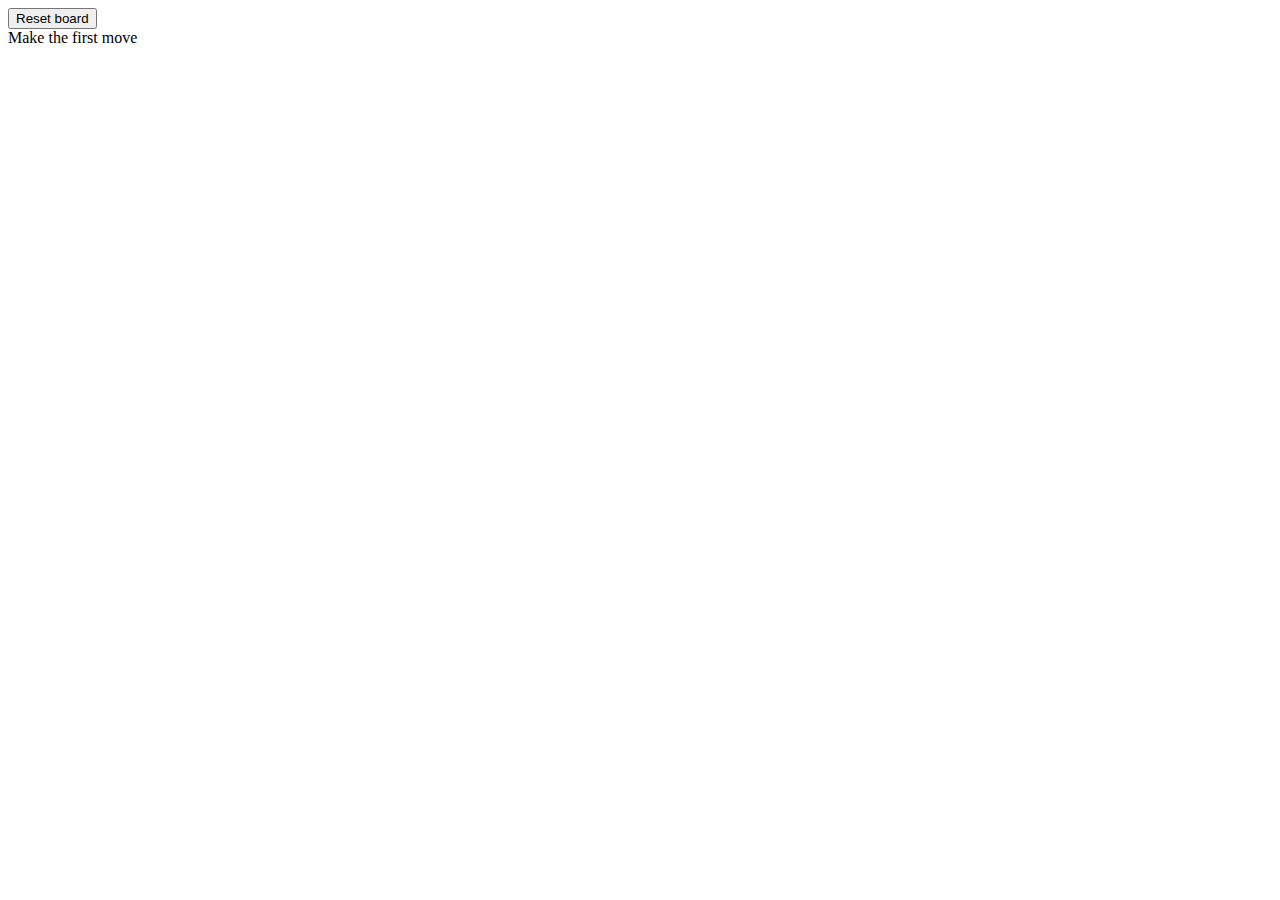
==== index.html @ 431f580d "Create index.html" ====
<!DOCTYPE html>
<html lang="en">
<head>
    <meta charset="UTF-8">
    <meta http-equiv="X-UA-Compatible" content="IE=edge">
    <meta name="viewport" content="width=device-width, initial-scale=1.0">
    <title>Tic Tac Toe</title>
    <link rel="stylesheet" href="../CSS/indexStyle.css">
</head>
<body>
    <script src="main.js"></script>
    
    <nav><input type="button" value="Reset board" id="Resetbtn" onclick="clearBoard()"></nav>

    <div id="block">
        <div id="area1" class="Containers top left" onclick="makeCross(1)"></div>
        <div id="area2" class="Containers top" onclick="makeCross(2)"></div>
        <div id="area3" class="Containers top right" onclick="makeCross(3)"></div>
        <div id="area4" class="Containers left" onclick="makeCross(4)"></div>
        <div id="area5" class="Containers" onclick="makeCross(5)"></div>
        <div id="area6" class="Containers right" onclick="makeCross(6)"></div>
        <div id="area7" class="Containers bottom left" onclick="makeCross(7)"></div>
        <div id="area8" class="Containers bottom" onclick="makeCross(8)"></div>
        <div id="area9" class="Containers bottom right" onclick="makeCross(9)"></div>
    </div>

   <section id="Animate">Make the first move</section>
</body>
</html>
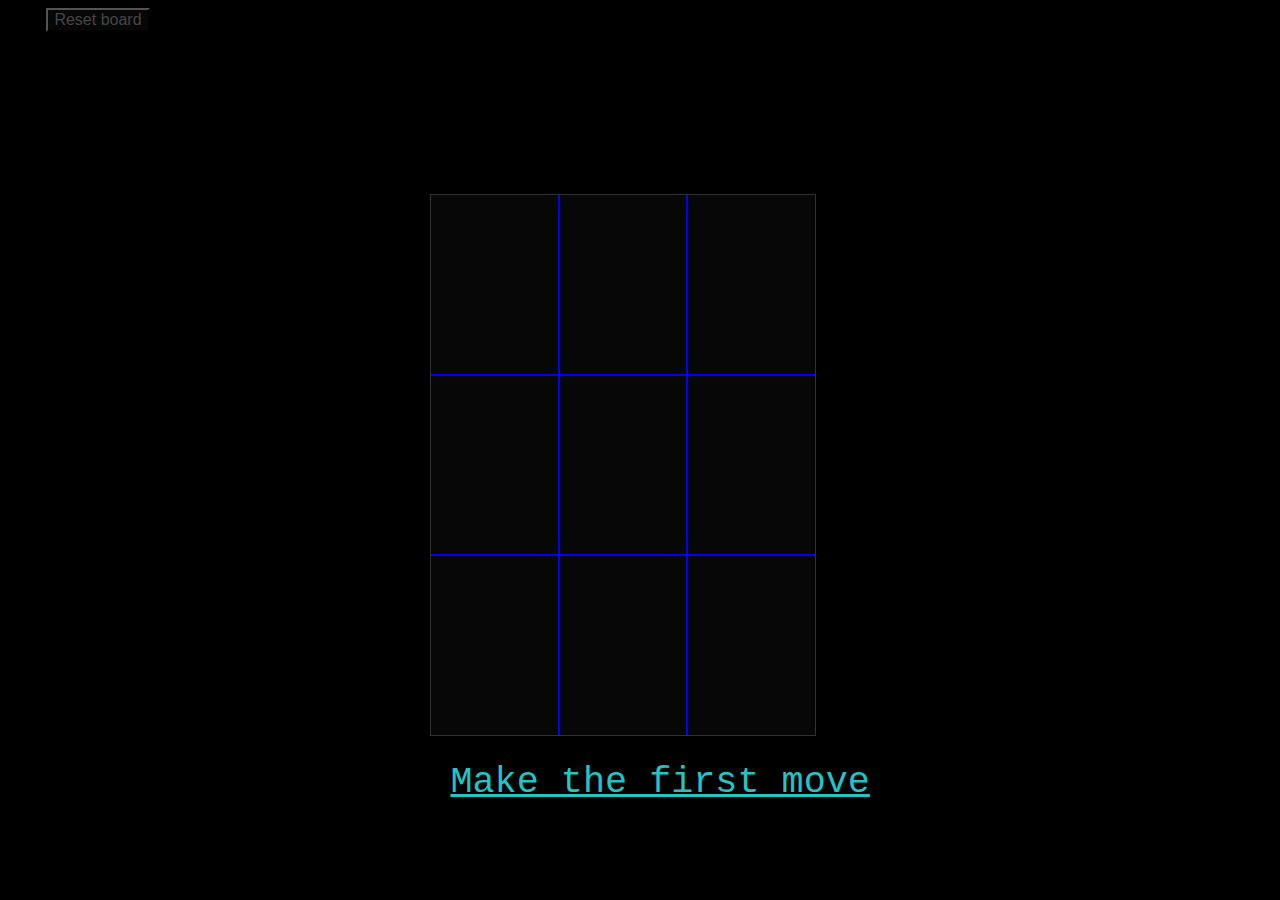
==== commit baaaf3ef: "Update index.html" ====
--- a/index.html
+++ b/index.html
@@ -5,10 +5,10 @@
     <meta http-equiv="X-UA-Compatible" content="IE=edge">
     <meta name="viewport" content="width=device-width, initial-scale=1.0">
     <title>Tic Tac Toe</title>
-    <link rel="stylesheet" href="../CSS/indexStyle.css">
+    <link rel="stylesheet" href="Tic Tac/CSS/indexStyle.css">
 </head>
 <body>
-    <script src="main.js"></script>
+    <script src="Tic Tac/JS/main.js"></script>
     
     <nav><input type="button" value="Reset board" id="Resetbtn" onclick="clearBoard()"></nav>
 
--- a/Tic Tac/CSS/indexStyle.css
+++ b/Tic Tac/CSS/indexStyle.css
@@ -0,0 +1,90 @@
+#block{
+    width: 30vw;
+    height: 60vh;
+    border: 0.01em rgba(70, 70, 70, 0.7)  solid ;
+    margin-left: 33vw;
+    margin-top: 18vh;
+    display: grid;
+    grid-template-columns: 1fr 1fr 1fr;
+    grid-template-rows: 1fr 1fr 1fr;
+    grid-gap: 0px;
+    padding: 0%;
+}
+
+.Containers{
+   background-color: #2726262d;
+   border: 1px blue solid;
+   color: white;
+   text-align: center;
+   font-size: 15vh;
+   padding-top: 1vh;
+       
+    
+}
+
+body{
+    background-color: black;
+}
+
+.top{
+    border-top: none;
+}
+
+.bottom{
+    border-bottom: none;
+}
+
+.left{
+    border-left: none;
+}
+
+.right{
+    border-right: none;
+}
+
+section{
+    color: rgb(34, 196, 196);
+    font-size: 2.3em;
+    text-decoration: underline;
+    margin-left: 35%;
+    margin-top: 2%;
+    font-family: 'Courier New', Courier, monospace;
+}
+
+@keyframes breathe{
+   0%{
+       opacity:0.5;
+   }
+   50%{
+       opacity: 1;
+   }
+   100%{
+       opacity: 0.5;
+   }
+    
+}
+
+#Animate{
+    animation-name: breathe;
+    animation-duration: 2s;
+    animation-iteration-count: infinite;
+
+}
+
+#Resetbtn{
+    background-color: #2726262d;
+    color:rgba(70, 70, 70, 1);
+    font-size: 1em;
+    margin-left: 3vw;
+    margin-bottom: 0px;
+    
+
+}
+
+#Resetbtn:hover{
+    color: beige;
+    transform: scale(1.1);
+    outline: blue inset;
+    
+
+}